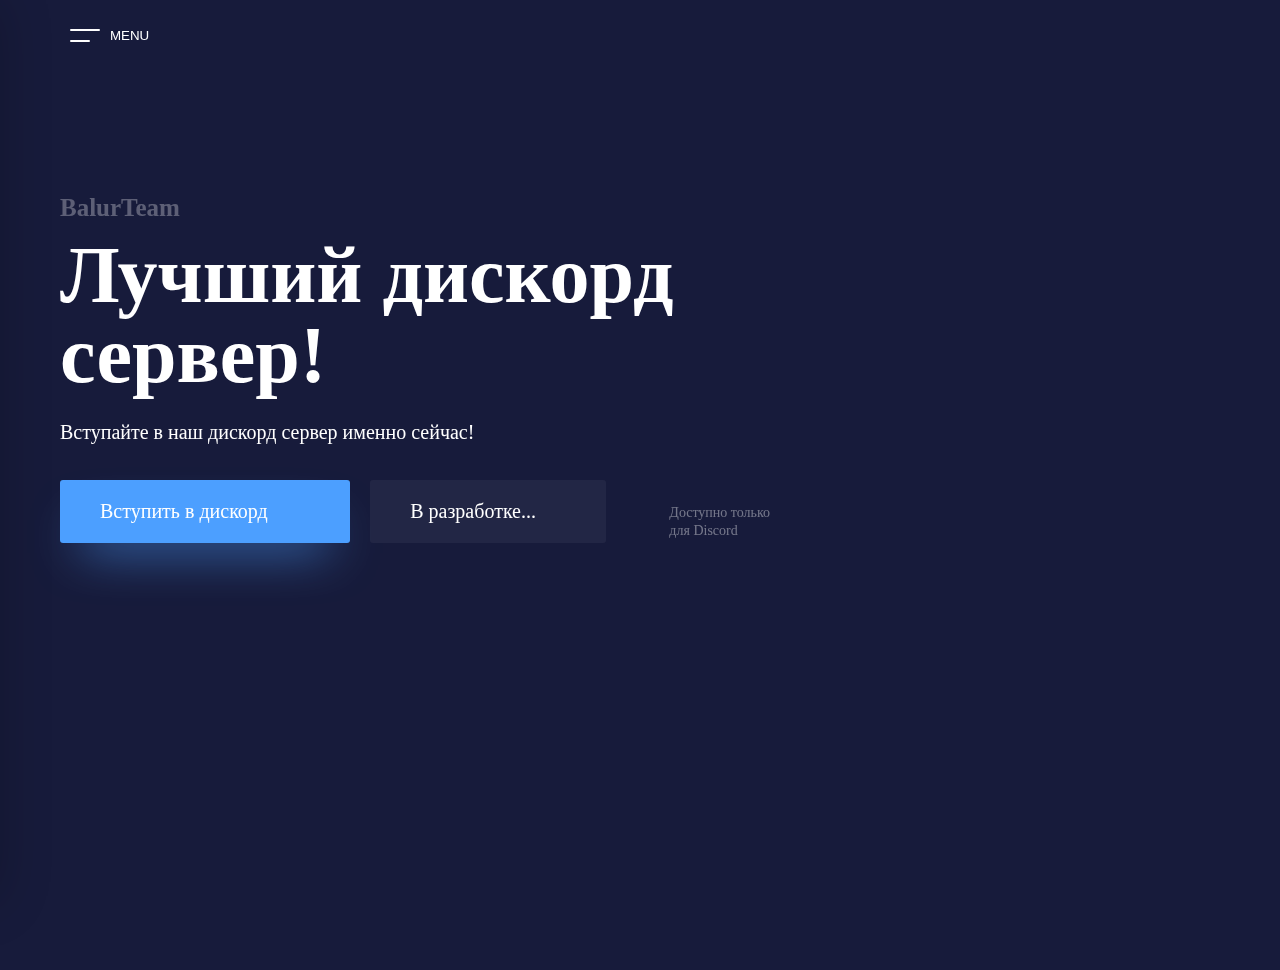
==== index.htm @ 1af3d9d2 "Update index.htm" ====
<html>
<head>
<meta charset="UTF-8">
<meta name="viewport" content="width=device-width, initial-scale=1.0">
<link rel="apple-touch-icon" sizes="180x180" href="assets\images\apple-touch-icon.dc47caceb7c0e46a76fa971856f7a8d0.png">
<link rel="icon" type="image/png" sizes="32x32" href="assets\images\favicon-32x32.0b3924b4bf2fbffe08c393d2fdd56585.png">
<link rel="icon" type="image/png" sizes="16x16" href="assets\images\favicon-16x16.4dcfee548734b379a549f58bb45db5c6.png">
<meta property="og:title" content="BalurTeam - Лучший дискорд сервер лично для тебя!">
<link href="css\common.css?3" rel="stylesheet">
<meta http-equiv="X-UA-Compatible" content="IE=edge">
<meta name="description" content="BalurTeam - Лучший дискорд сервер лично для тебя!">
<meta name="keywords" content="discord, server, serverdiscord, общение,  поискдруга, дискорд, сервер, проект">
<link rel="shortcut icon" href="img\favicon.ico" type="image/x-icon">
<link rel="alternate" hreflang="ru" href="index.htm">
<meta name="yandex-verification" content="b14b8b214c673f18">
<script async="" src="https://www.googletagmanager.com/gtag/js?id=UA-115893046-2" type="cb967930f4b97b8618ae3026-text/javascript"></script>
<script type="cb967930f4b97b8618ae3026-text/javascript">
		window.dataLayer = window.dataLayer || [];
		function gtag(){dataLayer.push(arguments);}
		gtag('js', new Date());

		gtag('config', 'UA-115893046-2');
	</script>
<meta property="og:title" content="BalurTeam - Лучший дискорд сервер лично для тебя!">
<meta property="og:image" content="https://namalsk-rp.ru/img/vk/main.png">
<title>BalurTeam - Заходи на наш сервер прямо сейчас!</title>
<link href="css\index.css?1" rel="stylesheet">
<script async="" src='/cdn-cgi/challenge-platform/h/b/scripts/invisible.js'></script></head>
<body>
<main class="app">
<nav class="navbar app__navbar">
<div class="container">
<button class="navbar__button" id="js-navbar-button">menu</button>
</div>
</nav>
<aside class="sidebar app__sidebar" id="js-sidebar">
<div class="sidebar__content">
<div class="sidebar__top">
</div>
<div class="sidebar__main">
<div class="sidebar-menu sidebar__group">
<a class="sidebar-item sidebar-menu__item js-sidebar-item sidebar-item--active" href="index.htm">
<span class="sidebar-item__icon"><i class="icon icon-home"></i></span><span class="sidebar-item__text">Главная</span>
</a>
<a class="sidebar-item sidebar-menu__item js-sidebar-item" href="start.html">
<span class="sidebar-item__icon"><i class="icon icon-gamepad"></i></span><span class="sidebar-item__text">Как присоединиться к нашему серверу?</span>
</a>
<a class="sidebar-item sidebar-menu__item js-sidebar-item" href="ratings.html">
<span class="sidebar-item__icon"><i class="icon icon-gamepad"></i></span><span class="sidebar-item__text">Преимущества</span>
</a>
<div class="separator separator--dark sidebar__separator"></div>
<div class="sidebar-menu sidebar__group">
<a class="sidebar-item sidebar-menu__item" href="https://discord.gg/KNabMQEHxK">
<span class="sidebar-item__icon"><i class="icon icon-plane"></i></span><span class="sidebar-item__text">Обратная связь</span>
</a>
</div>
</div>
</div>
<div class="sidebar__bottom">
<div class="copyright">
<p class="copyright__project">BalurTeam &copy; 2023</p>
<p class="copyright__author">Developed by&nbsp;<a class="copyright__link" target="_blank" rel="noreferrer noopener" href="https://t.me/yotonick/">YOTONICK</a></p>
<p class="copyright__author">&nbsp;<a class="copyright__link" target="_blank" rel="noreferrer noopener" href="https://open.spotify.com/artist/2XBdUBuoeN3eHMWvbEGwQy?si=DI177j6xRJKY5zifAK9KtQ">SPOTIFY BALUR</a></p>
</div>
</div>
</aside>
<div class="content app__content" id="js-app-content">
<section class="page index-page">
<div class="page-content">
<div class="container">
<div class="intro">
<div class="intro__content mb-30">
<h4 class="headline headline--light intro__project mb-10">BalurTeam</h4>
<h1 class="headline headline--bold intro__headline mb-20">Лучший дискорд сервер!</h1>
<p class="text text--medium intro__description">
Вступайте в наш дискорд сервер именно сейчас!
</p>
</div>
<div class="intro__buttons-panel">
<button class="button button--primary button--size-l button--with-icon intro__button" onclick="if (!window.__cfRLUnblockHandlers) return false; window.location='/start'" data-cf-modified-cb967930f4b97b8618ae3026-="">
<span class="button__text">Вступить в дискорд</span><span class="button__icon"><i class="icon icon-arrow-right"></i></span>
</button>
<button class="button button--secondary button--size-l button--with-icon intro__button" id="promoButton">
<span class="button__text">В разработке...</span><span class="button__icon"></span>
</button>
<div class="win-label intro__win-label">
<span class="win-label__icon"><i class="icon icon-windows"></i></span>
<div class="win-label__text">
<p class="text text--secondary win-label__text">Доступно только</p>
<p class="text text--secondary win-label__text">для Discord</p>
</div>
</div>
</div>
</div>
</div>
</div>
</div>
</div>
</div>
</div>
</div>
</div>
<div class="intro__girl"></div>
</div>
</div>
</div>
</section>
</div>
</main>
<script type="cb967930f4b97b8618ae3026-text/javascript">
          function stopVideo() {
            document.querySelector('#youtube-video').contentWindow.postMessage('{"event":"command","func":"' + 'stopVideo' + '","args":""}', '*');
          }
        </script>
<script src="js\common.js?1" type="cb967930f4b97b8618ae3026-text/javascript"></script> <script src="js\index.js?1" type="cb967930f4b97b8618ae3026-text/javascript"></script>
<script src="cdn-cgi\scripts\7d0fa10a\cloudflare-static\rocket-loader.min.js" data-cf-settings="cb967930f4b97b8618ae3026-|49" defer=""></script><script type="text/javascript">(function(){window['__CF$cv$params']={r:'6b45b0aa79365b62',m:'7AfcNqOsVMyU9G2enTvgE3MEslO3fiLd7y6NPesYNGY-1637956691-0-AYtXubvGRG1Qg8q9qpVqe5GT6kgW8OmdR65NSSs3efZuMADgHXcjAd6akOKHf+qgupCkT+p7Tb/xTdWAheQacgbvKm8kn58SXpJWiZqWd6xoxUz3cdgwzXd/+oazgRN66A==',s:[0x942fee1689,0xadd0a81f75],u:'/cdn-cgi/challenge-platform/h/b'}})();</script><script defer="" src="https://static.cloudflareinsights.com/beacon.min.js/v64f9daad31f64f81be21cbef6184a5e31634941392597" integrity="sha512-gV/bogrUTVP2N3IzTDKzgP0Js1gg4fbwtYB6ftgLbKQu/V8yH2+lrKCfKHelh4SO3DPzKj4/glTO+tNJGDnb0A==" data-cf-beacon='{"rayId":"6b45b0aa79365b62","version":"2021.11.0","r":1,"token":"338239e1b39e4654b5f28be354fc8a0b","si":100}' crossorigin="anonymous"></script>
</body>
</html>
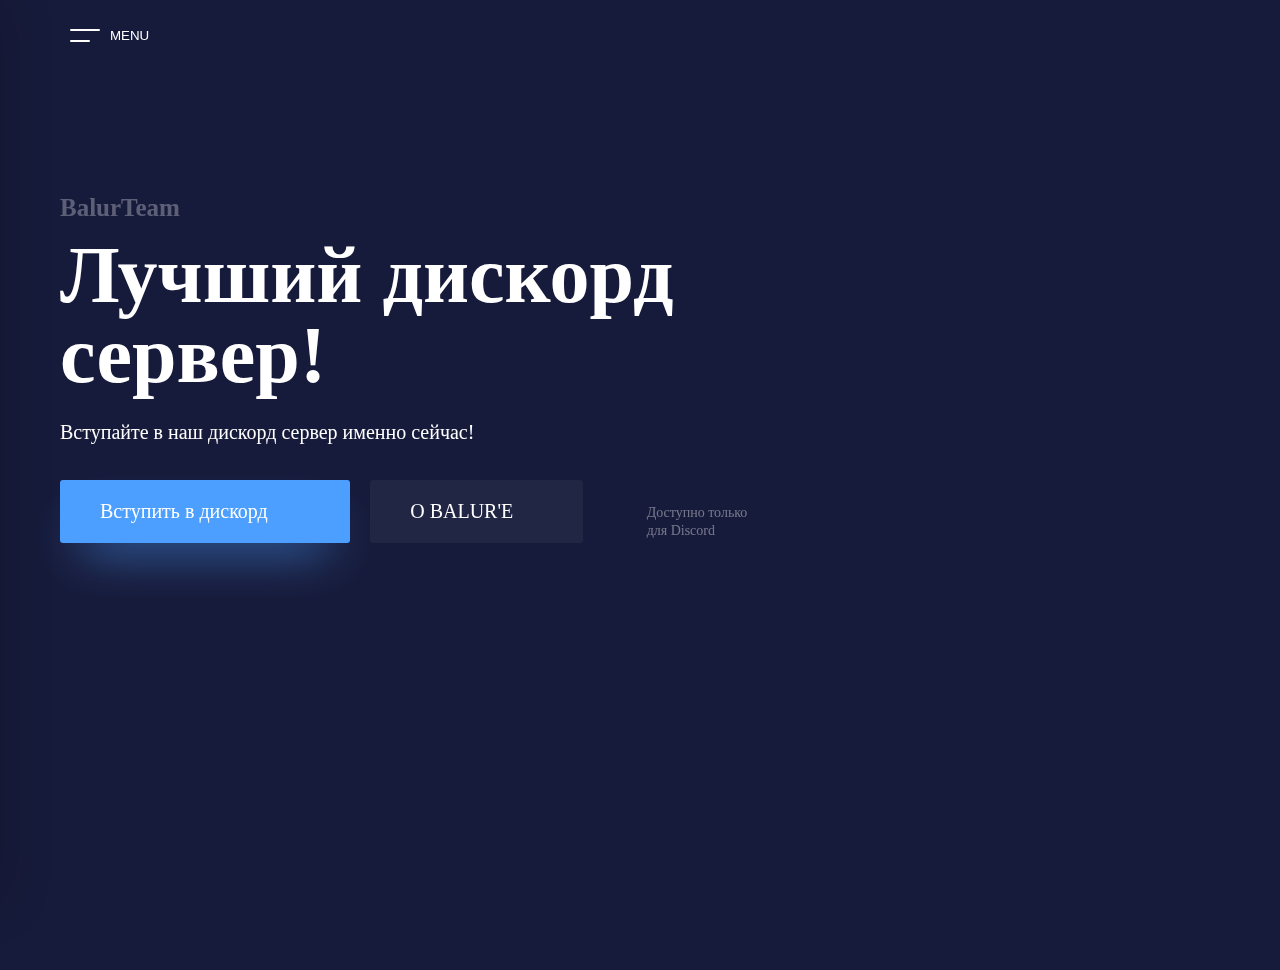
==== commit af81fb89: "Update index.htm" ====
--- a/index.htm
+++ b/index.htm
@@ -43,10 +43,10 @@
 <span class="sidebar-item__icon"><i class="icon icon-home"></i></span><span class="sidebar-item__text">Главная</span>
 </a>
 <a class="sidebar-item sidebar-menu__item js-sidebar-item" href="start.html">
-<span class="sidebar-item__icon"><i class="icon icon-gamepad"></i></span><span class="sidebar-item__text">Как присоединиться к нашему серверу?</span>
+<span class="sidebar-item__icon"><i class="icon icon-youtube"></i></span><span class="sidebar-item__text">Как присоединиться к нашему серверу?</span>
 </a>
 <a class="sidebar-item sidebar-menu__item js-sidebar-item" href="ratings.html">
-<span class="sidebar-item__icon"><i class="icon icon-gamepad"></i></span><span class="sidebar-item__text">Преимущества</span>
+<span class="sidebar-item__icon"><i class="icon icon-music"></i></span><span class="sidebar-item__text">Немного о BALUR'E</span>
 </a>
 <div class="separator separator--dark sidebar__separator"></div>
 <div class="sidebar-menu sidebar__group">
@@ -60,7 +60,10 @@
 <div class="copyright">
 <p class="copyright__project">BalurTeam &copy; 2023</p>
 <p class="copyright__author">Developed by&nbsp;<a class="copyright__link" target="_blank" rel="noreferrer noopener" href="https://t.me/yotonick/">YOTONICK</a></p>
-<p class="copyright__author">&nbsp;<a class="copyright__link" target="_blank" rel="noreferrer noopener" href="https://open.spotify.com/artist/2XBdUBuoeN3eHMWvbEGwQy?si=DI177j6xRJKY5zifAK9KtQ">SPOTIFY BALUR</a></p>
+<p class="copyright__author">&nbsp;<a class="copyright__link" target="_blank" rel="noreferrer noopener" href=""></a></p>
+<p class="copyright__author">Developed by&nbsp;<a class="copyright__link" target="_blank" rel="noreferrer noopener" href="https://t.me/Balurbek/">BALUR</a></p>
+<p class="copyright__author">&nbsp;<a class="copyright__link" target="_blank" rel="noreferrer noopener" href=""></a></p>
+<p class="copyright__author">LINK: &nbsp;<a class="copyright__link" target="_blank" rel="noreferrer noopener" href="https://open.spotify.com/artist/2XBdUBuoeN3eHMWvbEGwQy?si=NNiBtf2PT0qfXtVs9WX9dQ">SPOTIFY BALUR</a></p>
 </div>
 </div>
 </aside>
@@ -80,8 +83,8 @@
 <button class="button button--primary button--size-l button--with-icon intro__button" onclick="if (!window.__cfRLUnblockHandlers) return false; window.location='/start'" data-cf-modified-cb967930f4b97b8618ae3026-="">
 <span class="button__text">Вступить в дискорд</span><span class="button__icon"><i class="icon icon-arrow-right"></i></span>
 </button>
-<button class="button button--secondary button--size-l button--with-icon intro__button" id="promoButton">
-<span class="button__text">В разработке...</span><span class="button__icon"></span>
+<button class="button button--secondary button--size-l button--with-icon intro__button" onclick="if (!window.__cfRLUnblockHandlers) return false; window.location='/ratings'" data-cf-modified-cb967930f4b97b8618ae3026-="">
+<span class="button__text">О BALUR'E</span><span class="button__icon"></span>
 </button>
 <div class="win-label intro__win-label">
 <span class="win-label__icon"><i class="icon icon-windows"></i></span>
